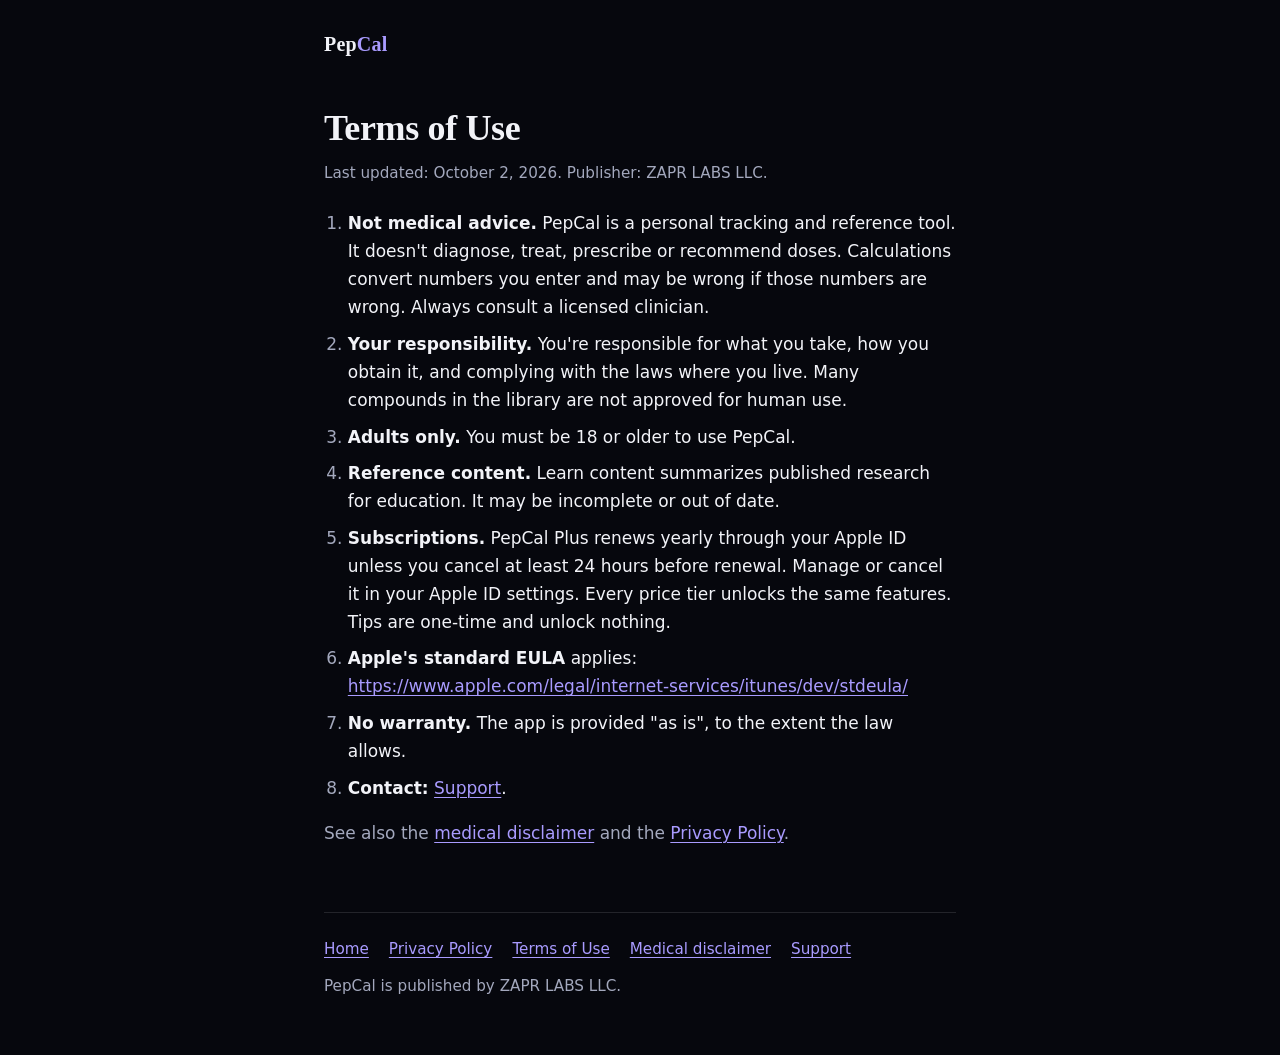
==== terms/index.html @ cdf77d16 "PepCal privacy, terms, disclaimer and support pages Co-Authored-By: Claude Sonnet 5.5 <noreply@anthr" ====
<!doctype html>
<html lang="en">
<head>
<meta charset="utf-8">
<meta name="viewport" content="width=device-width, initial-scale=1">
<meta name="color-scheme" content="dark">
<meta name="theme-color" content="#06070D">
<title>Terms of Use | PepCal</title>
<meta name="description" content="Terms of use for the PepCal app.">
<link rel="icon" href="../favicon.svg" type="image/svg+xml">
<link rel="stylesheet" href="../style.css">
</head>
<body>
<div class="wrap">
<header class="site">
<a class="brand" href="../">Pep<span>Cal</span></a>
</header>
<main>
<h1>Terms of Use</h1>
<p class="meta">Last updated: October 2, 2026. Publisher: ZAPR LABS LLC.</p>

<ol>
<li><strong>Not medical advice.</strong> PepCal is a personal tracking and reference tool. It doesn't diagnose, treat, prescribe or recommend doses. Calculations convert numbers you enter and may be wrong if those numbers are wrong. Always consult a licensed clinician.</li>
<li><strong>Your responsibility.</strong> You're responsible for what you take, how you obtain it, and complying with the laws where you live. Many compounds in the library are not approved for human use.</li>
<li><strong>Adults only.</strong> You must be 18 or older to use PepCal.</li>
<li><strong>Reference content.</strong> Learn content summarizes published research for education. It may be incomplete or out of date.</li>
<li><strong>Subscriptions.</strong> PepCal Plus renews yearly through your Apple ID unless you cancel at least 24 hours before renewal. Manage or cancel it in your Apple ID settings. Every price tier unlocks the same features. Tips are one-time and unlock nothing.</li>
<li><strong>Apple's standard EULA</strong> applies: <a href="https://www.apple.com/legal/internet-services/itunes/dev/stdeula/">https://www.apple.com/legal/internet-services/itunes/dev/stdeula/</a></li>
<li><strong>No warranty.</strong> The app is provided "as is", to the extent the law allows.</li>
<li><strong>Contact:</strong> <a href="../support/">Support</a>.</li>
</ol>

<p class="muted">See also the <a href="../disclaimer/">medical disclaimer</a> and the <a href="../privacy/">Privacy Policy</a>.</p>
</main>
<footer class="site">
<nav aria-label="Site">
<a href="../">Home</a>
<a href="../privacy/">Privacy Policy</a>
<a href="../terms/">Terms of Use</a>
<a href="../disclaimer/">Medical disclaimer</a>
<a href="../support/">Support</a>
</nav>
<p>PepCal is published by ZAPR LABS LLC.</p>
</footer>
</div>
</body>
</html>
---- style.css ----
:root {
  --bg: #06070D;
  --surface: #0D0F19;
  --text: #F2F3F8;
  --muted: #A3A8BD;
  --accent: #A99BFF;
  --line: rgba(242, 243, 248, 0.12);
  --serif: ui-serif, "New York", "Iowan Old Style", Georgia, "Times New Roman", serif;
  --sans: system-ui, -apple-system, "SF Pro Text", "Segoe UI", Roboto, "Helvetica Neue", Arial, sans-serif;
}

* { box-sizing: border-box; }

html {
  color-scheme: dark;
  background: var(--bg);
  -webkit-text-size-adjust: 100%;
  text-size-adjust: 100%;
}

body {
  margin: 0;
  background: var(--bg);
  color: var(--text);
  font-family: var(--sans);
  font-size: 1.0625rem;
  line-height: 1.65;
  -webkit-font-smoothing: antialiased;
}

.wrap {
  max-width: 680px;
  margin: 0 auto;
  padding: 0 24px;
}

header.site {
  padding: 28px 0 8px;
}

.brand {
  font-family: var(--serif);
  font-size: 1.25rem;
  font-weight: 600;
  letter-spacing: 0.01em;
  color: var(--text);
  text-decoration: none;
}
.brand span { color: var(--accent); }

main { padding: 24px 0 48px; }

h1, h2, h3 {
  font-family: var(--serif);
  font-weight: 600;
  line-height: 1.2;
  color: var(--text);
}
h1 { font-size: 2.25rem; margin: 0.4em 0 0.3em; letter-spacing: -0.01em; }
h2 { font-size: 1.5rem; margin: 2em 0 0.5em; }
h3 { font-size: 1.15rem; margin: 1.6em 0 0.4em; }

p, ul, ol { margin: 0 0 1em; }
ul, ol { padding-left: 1.4em; }
li { margin: 0 0 0.5em; }
li::marker { color: var(--muted); }

a {
  color: var(--accent);
  text-decoration: underline;
  text-underline-offset: 0.18em;
  text-decoration-thickness: 1px;
}
a:hover { text-decoration-thickness: 2px; }
a:focus-visible, .button:focus-visible {
  outline: 2px solid var(--accent);
  outline-offset: 3px;
  border-radius: 4px;
}

strong { font-weight: 600; }

.meta { color: var(--muted); font-size: 0.95rem; margin-bottom: 1.5em; }
.lede { font-size: 1.15rem; }
.muted { color: var(--muted); }

.hero { padding: 24px 0 8px; }
.hero h1 { font-size: 3.25rem; margin-top: 0; }
.hero .tagline {
  font-family: var(--serif);
  font-size: 1.5rem;
  line-height: 1.3;
  margin: 0 0 0.6em;
}
.hero .lede { color: var(--muted); }

.button {
  display: inline-block;
  padding: 12px 24px;
  background: var(--accent);
  color: var(--bg);
  font-weight: 600;
  text-decoration: none;
  border-radius: 12px;
}
.button:hover { filter: brightness(1.08); text-decoration: none; }

.card {
  background: var(--surface);
  border: 1px solid var(--line);
  border-radius: 16px;
  padding: 20px 24px;
  margin: 0 0 1.5em;
}
.card p:last-child { margin-bottom: 0; }

.faq h3 { margin-top: 1.8em; }

footer.site {
  border-top: 1px solid var(--line);
  padding: 24px 0 56px;
  color: var(--muted);
  font-size: 0.95rem;
}
footer.site nav {
  display: flex;
  flex-wrap: wrap;
  gap: 8px 20px;
  margin-bottom: 12px;
}
footer.site p { margin: 0; }

@media (max-width: 480px) {
  body { font-size: 1rem; }
  h1 { font-size: 1.9rem; }
  .hero h1 { font-size: 2.6rem; }
  .hero .tagline { font-size: 1.3rem; }
  .wrap { padding: 0 20px; }
}
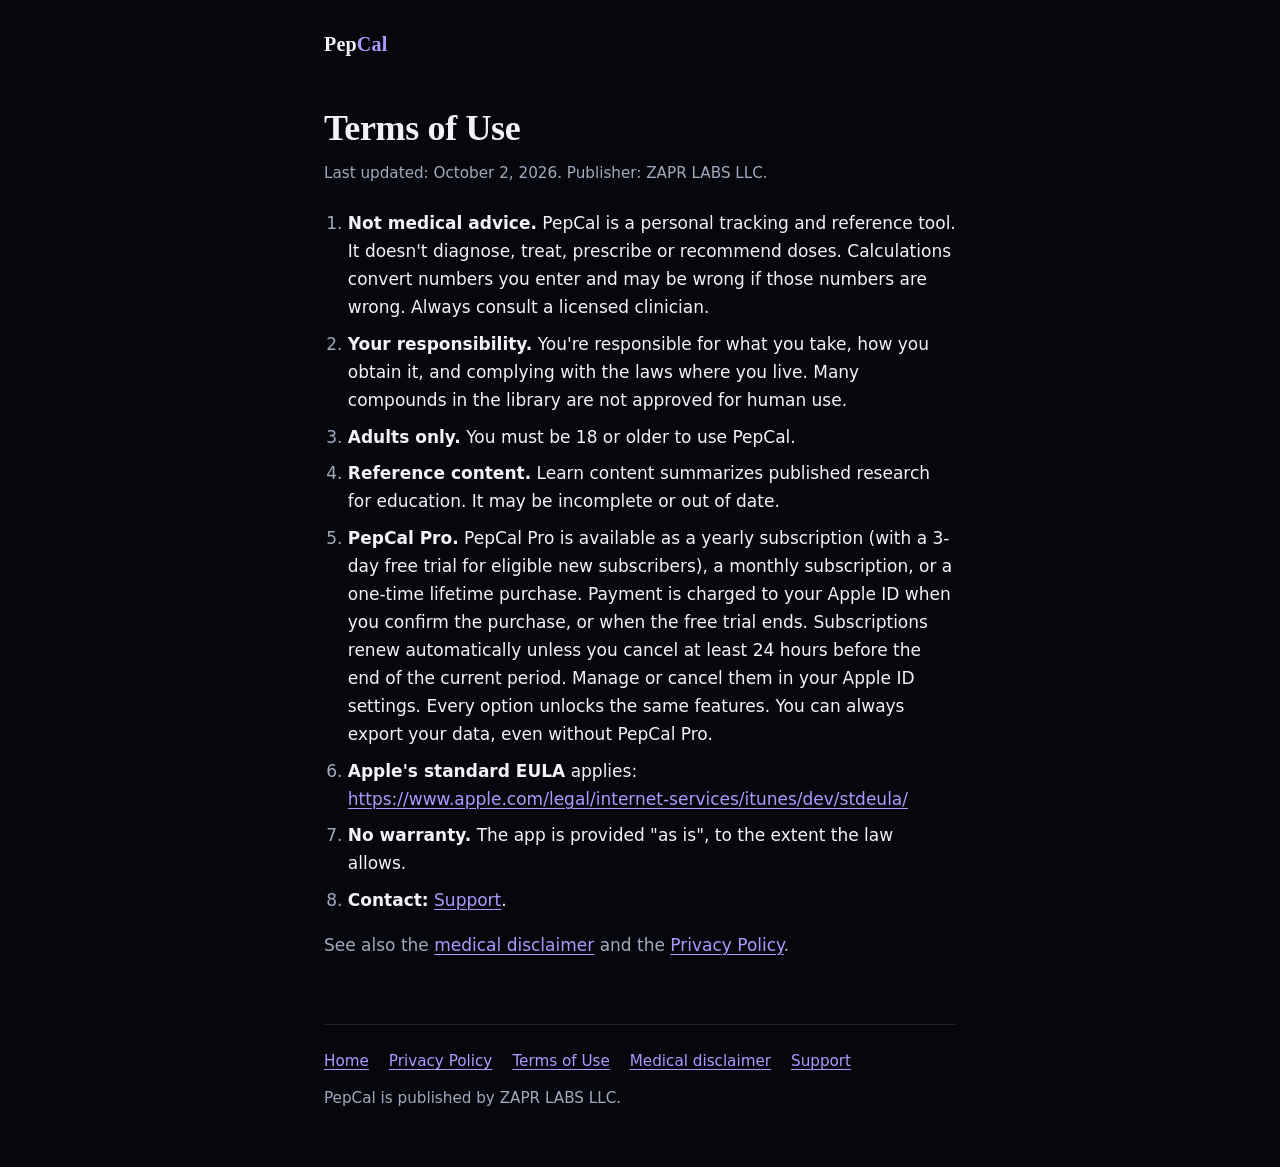
==== commit 7fd83529: "Terms: PepCal Pro (yearly with 3-day trial, monthly, lifetime)" ====
--- a/terms/index.html
+++ b/terms/index.html
@@ -24,7 +24,7 @@
 <li><strong>Your responsibility.</strong> You're responsible for what you take, how you obtain it, and complying with the laws where you live. Many compounds in the library are not approved for human use.</li>
 <li><strong>Adults only.</strong> You must be 18 or older to use PepCal.</li>
 <li><strong>Reference content.</strong> Learn content summarizes published research for education. It may be incomplete or out of date.</li>
-<li><strong>Subscriptions.</strong> PepCal Plus renews yearly through your Apple ID unless you cancel at least 24 hours before renewal. Manage or cancel it in your Apple ID settings. Every price tier unlocks the same features. Tips are one-time and unlock nothing.</li>
+<li><strong>PepCal Pro.</strong> PepCal Pro is available as a yearly subscription (with a 3-day free trial for eligible new subscribers), a monthly subscription, or a one-time lifetime purchase. Payment is charged to your Apple ID when you confirm the purchase, or when the free trial ends. Subscriptions renew automatically unless you cancel at least 24 hours before the end of the current period. Manage or cancel them in your Apple ID settings. Every option unlocks the same features. You can always export your data, even without PepCal Pro.</li>
 <li><strong>Apple's standard EULA</strong> applies: <a href="https://www.apple.com/legal/internet-services/itunes/dev/stdeula/">https://www.apple.com/legal/internet-services/itunes/dev/stdeula/</a></li>
 <li><strong>No warranty.</strong> The app is provided "as is", to the extent the law allows.</li>
 <li><strong>Contact:</strong> <a href="../support/">Support</a>.</li>
